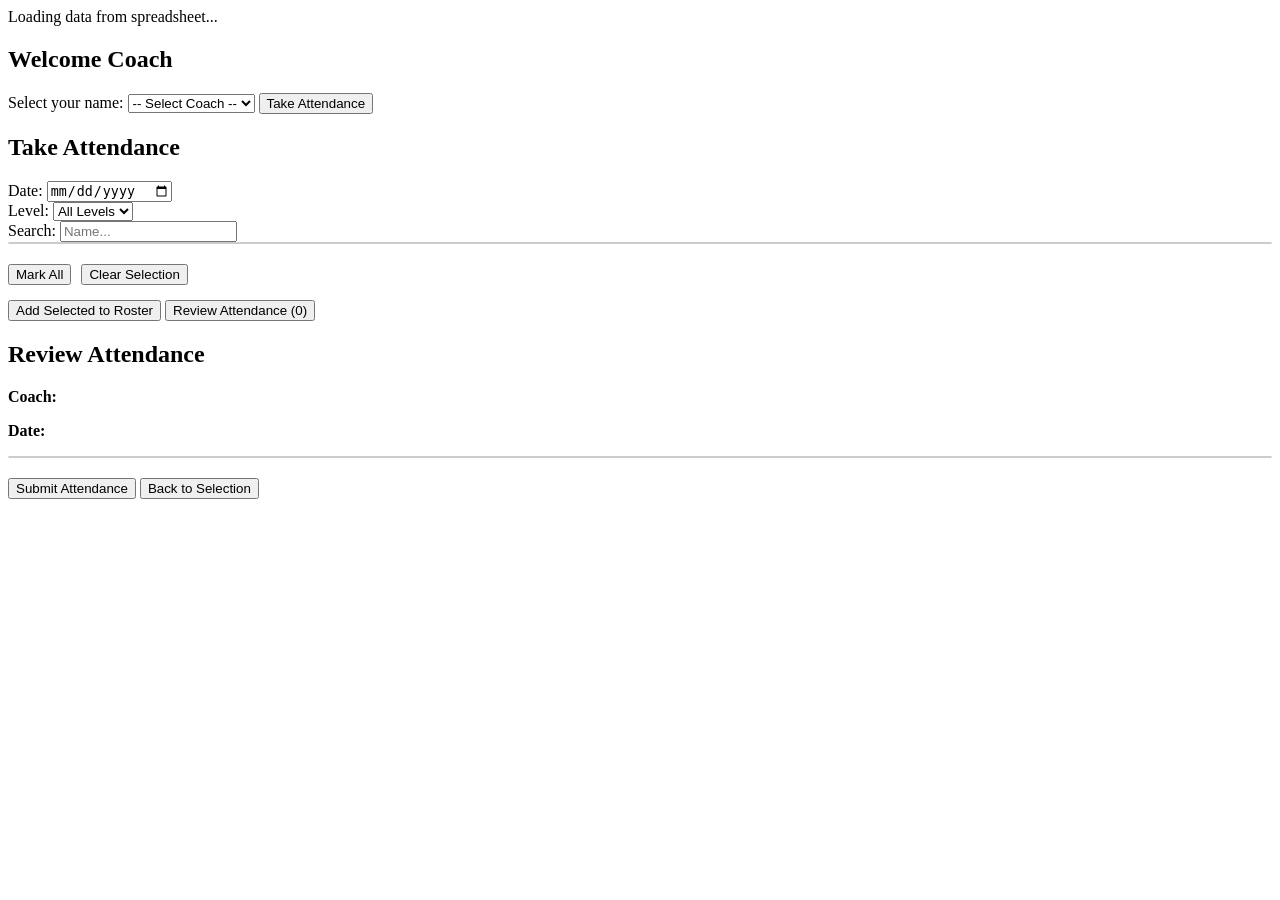
==== index.html @ cd17a527 "version 0.1" ====
<!doctype html>
<html>
  <head>
    <base target="_top" />
    <?!= include('css'); ?>
  </head>
  <body>
    <div id="loading">Loading data from spreadsheet...</div>

    <!-- SCREEN 1: Select Coach -->
    <div id="screen-coach" class="screen">
      <h2>Welcome Coach</h2>
      <label for="coachSelect">Select your name:</label>
      <select id="coachSelect">
        <option value="">-- Select Coach --</option>
      </select>
      <button onclick="startAttendance()">Take Attendance</button>
    </div>

    <!-- SCREEN 2: Take Attendance -->
    <div id="screen-attendance" class="screen">
      <h2>Take Attendance</h2>
      <label for="attendanceDate">Date:</label>
      <input type="date" id="attendanceDate" />

      <div class="filters">
        <div>
          <label for="levelFilter">Level:</label>
          <select id="levelFilter" onchange="renderAthleteList()">
            <option value="All">All Levels</option>
          </select>
        </div>
        <div>
          <label for="nameSearch">Search:</label>
          <input
            type="text"
            id="nameSearch"
            placeholder="Name..."
            onkeyup="renderAthleteList()"
          />
        </div>
      </div>

      <div
        id="athleteList"
        style="
          margin-bottom: 20px;
          border: 1px solid #ccc;
          border-radius: 4px;
          max-height: 300px;
          overflow-y: auto;
        "
      >
        <!-- Athletes will be injected here -->
      </div>

      <!-- NEW BUTTONS HERE -->
      <div style="display: flex; gap: 10px; margin-bottom: 15px">
        <button class="secondary" onclick="markAll()" style="margin-bottom: 0">
          Mark All
        </button>
        <button
          class="secondary"
          onclick="clearSelection()"
          style="margin-bottom: 0"
        >
          Clear Selection
        </button>
      </div>
      <!-- END NEW BUTTONS -->

      <button onclick="addToRoster()">Add Selected to Roster</button>
      <button class="secondary" onclick="goToReview()">
        Review Attendance (<span id="rosterCount">0</span>)
      </button>
    </div>

    <!-- SCREEN 3: Review & Submit -->
    <div id="screen-review" class="screen">
      <h2>Review Attendance</h2>
      <p><strong>Coach:</strong> <span id="reviewCoach"></span></p>
      <p><strong>Date:</strong> <span id="reviewDate"></span></p>

      <div
        id="reviewList"
        style="
          margin-bottom: 20px;
          border: 1px solid #ccc;
          border-radius: 4px;
          max-height: 300px;
          overflow-y: auto;
        "
      >
        <!-- Selected athletes will be injected here -->
      </div>

      <button onclick="submitData()" id="submitBtn">Submit Attendance</button>
      <button class="secondary" onclick="backToAttendance()">
        Back to Selection
      </button>
    </div>
    <?!= include('javascript'); ?>
  </body>
</html>
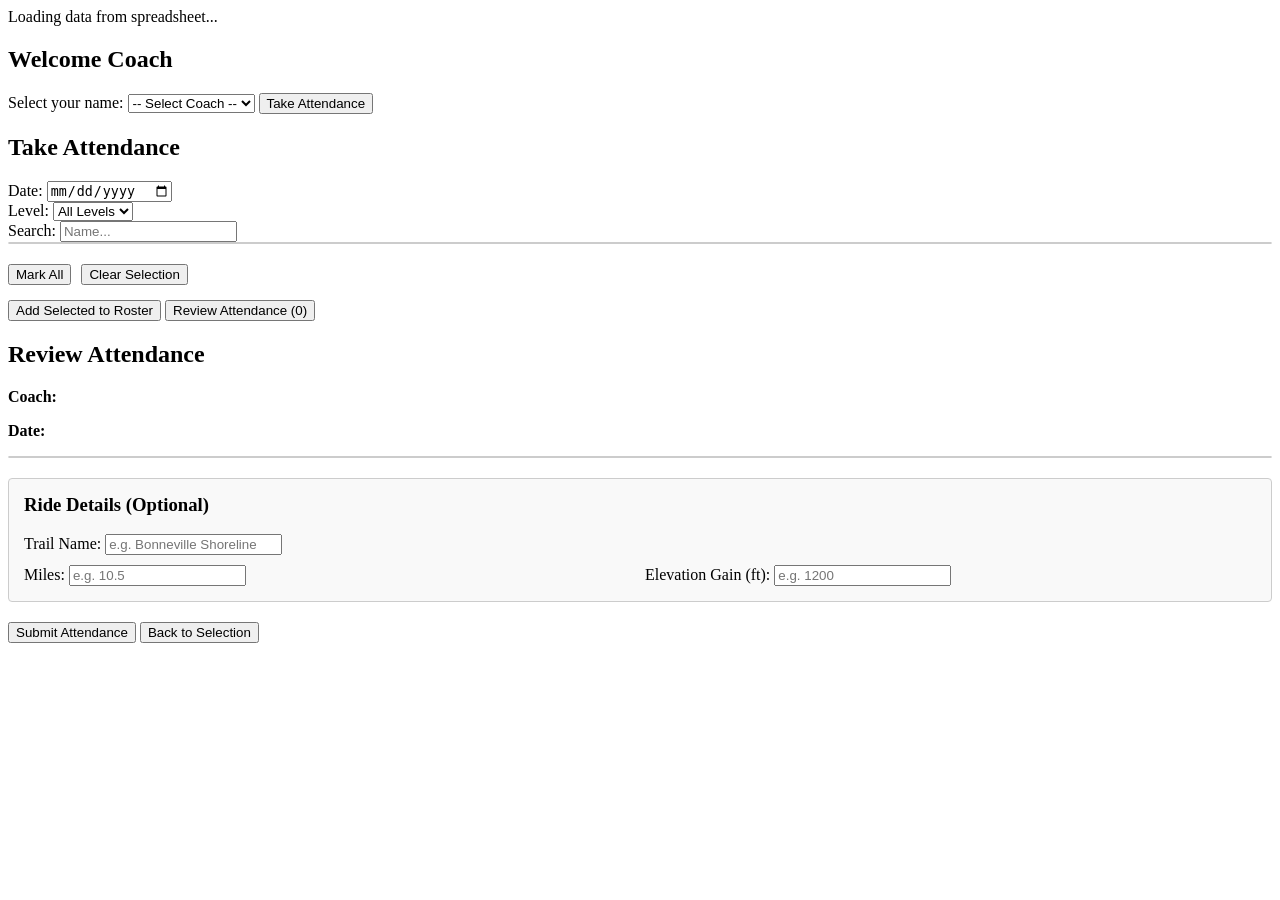
==== commit 3dfc5077: "update: add mileage and elevation tracking" ====
--- a/index.html
+++ b/index.html
@@ -94,6 +94,23 @@
         <!-- Selected athletes will be injected here -->
       </div>
 
+      <div style="margin-bottom: 20px; padding: 15px; border: 1px solid #ccc; border-radius: 4px; background-color: #f9f9f9;">
+        <h3 style="margin-top: 0;">Ride Details (Optional)</h3>
+        <label for="trailName">Trail Name:</label>
+        <input type="text" id="trailName" placeholder="e.g. Bonneville Shoreline" style="margin-bottom: 10px;" />
+
+        <div style="display: flex; gap: 10px;">
+          <div style="flex: 1;">
+            <label for="rideMiles">Miles:</label>
+            <input type="number" id="rideMiles" placeholder="e.g. 10.5" step="0.1" min="0" style="margin-bottom: 0;" />
+          </div>
+          <div style="flex: 1;">
+            <label for="rideElevation">Elevation Gain (ft):</label>
+            <input type="number" id="rideElevation" placeholder="e.g. 1200" step="1" min="0" style="margin-bottom: 0;" />
+          </div>
+        </div>
+      </div>
+
       <button onclick="submitData()" id="submitBtn">Submit Attendance</button>
       <button class="secondary" onclick="backToAttendance()">
         Back to Selection
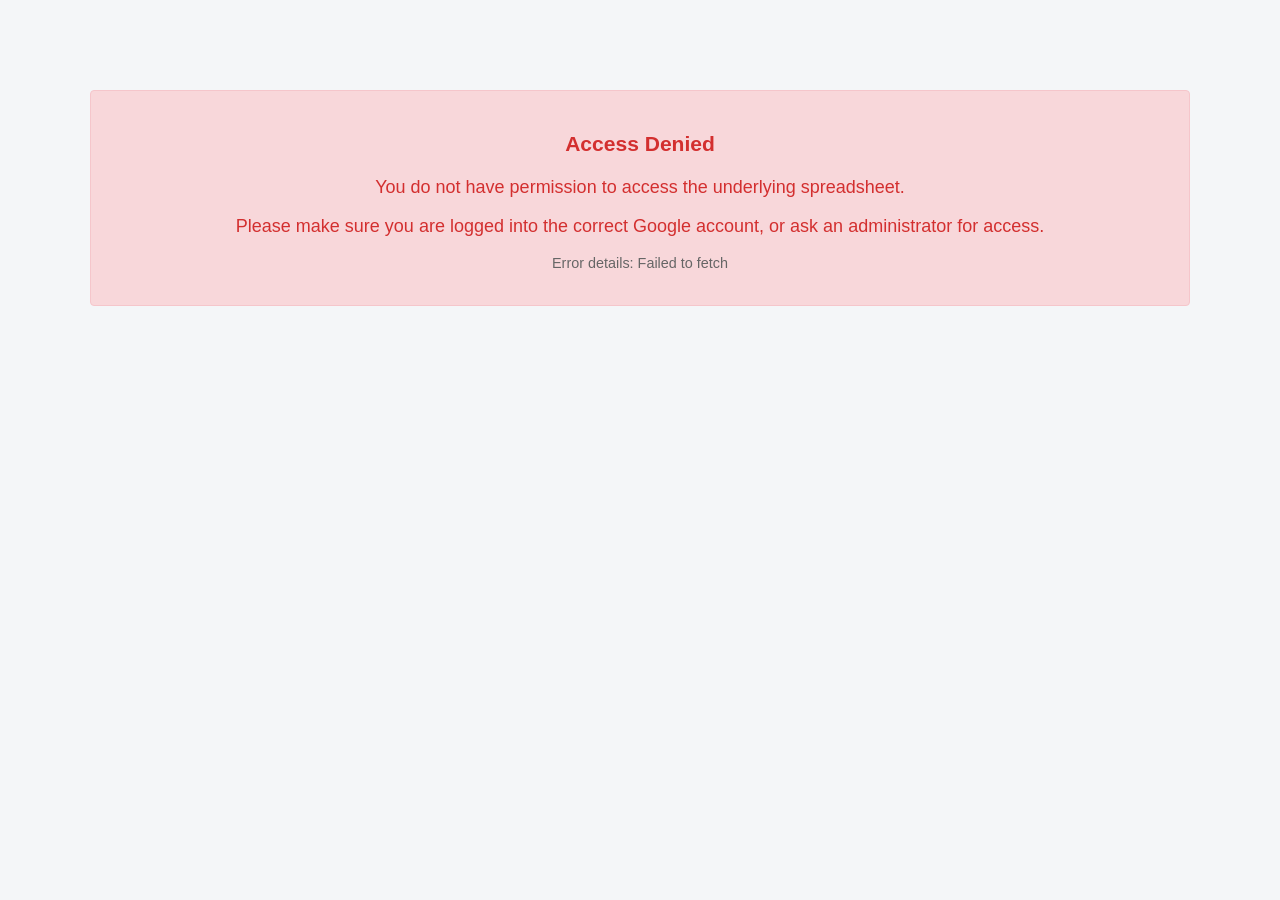
==== commit e6610288: "update to move to Github" ====
--- a/index.html
+++ b/index.html
@@ -1,8 +1,10 @@
 <!doctype html>
 <html>
   <head>
-    <base target="_top" />
-    <?!= include('css'); ?>
+    <meta charset="UTF-8">
+    <meta name="viewport" content="width=device-width, initial-scale=1.0">
+    <title>MTB Attendance Tracker</title>
+    <link rel="stylesheet" href="style.css" />
   </head>
   <body>
     <div id="loading">Loading data from spreadsheet...</div>
@@ -116,7 +118,7 @@
         Back to Selection
       </button>
     </div>
-    <?!= include('javascript'); ?>
+    <script src="script.js"></script>
   </body>
 </html>
 
--- a/style.css
+++ b/style.css
@@ -0,0 +1,97 @@
+body {
+  font-family:
+    -apple-system, BlinkMacSystemFont, "Segoe UI", Roboto, Helvetica, Arial,
+    sans-serif;
+  margin: 0;
+  padding: 20px;
+  background-color: #f4f6f8;
+  color: #333;
+}
+h2 {
+  color: #202124;
+  margin-top: 0;
+}
+.screen {
+  display: none;
+  background: white;
+  padding: 20px;
+  border-radius: 8px;
+  box-shadow: 0 1px 3px rgba(0, 0, 0, 0.12);
+}
+.screen.active {
+  display: block;
+}
+label {
+  display: block;
+  margin-bottom: 8px;
+  font-weight: bold;
+}
+select,
+input[type="text"],
+input[type="date"] {
+  width: 100%;
+  padding: 12px;
+  margin-bottom: 16px;
+  border: 1px solid #ccc;
+  border-radius: 4px;
+  box-sizing: border-box;
+  font-size: 16px;
+}
+button {
+  background-color: #1a73e8;
+  color: white;
+  border: none;
+  padding: 14px 20px;
+  font-size: 16px;
+  border-radius: 4px;
+  cursor: pointer;
+  width: 100%;
+  margin-bottom: 10px;
+}
+button.secondary {
+  background-color: #f1f3f4;
+  color: #1a73e8;
+  border: 1px solid #1a73e8;
+}
+button.danger {
+  background-color: #ea4335;
+  margin-top: 5px;
+  padding: 8px;
+  font-size: 14px;
+}
+.athlete-item,
+.review-item {
+  padding: 12px;
+  border-bottom: 1px solid #eee;
+  display: flex;
+  align-items: center;
+  justify-content: space-between;
+}
+.athlete-item:last-child,
+.review-item:last-child {
+  border-bottom: none;
+}
+.athlete-item input[type="checkbox"] {
+  transform: scale(1.5);
+  margin-right: 15px;
+}
+.filters {
+  display: flex;
+  gap: 10px;
+}
+.filters > div {
+  flex: 1;
+}
+#loading {
+  text-align: center;
+  padding: 50px;
+  font-size: 18px;
+  color: #666;
+}
+.badge {
+  background: #e8f0fe;
+  color: #1a73e8;
+  padding: 4px 8px;
+  border-radius: 12px;
+  font-size: 12px;
+}
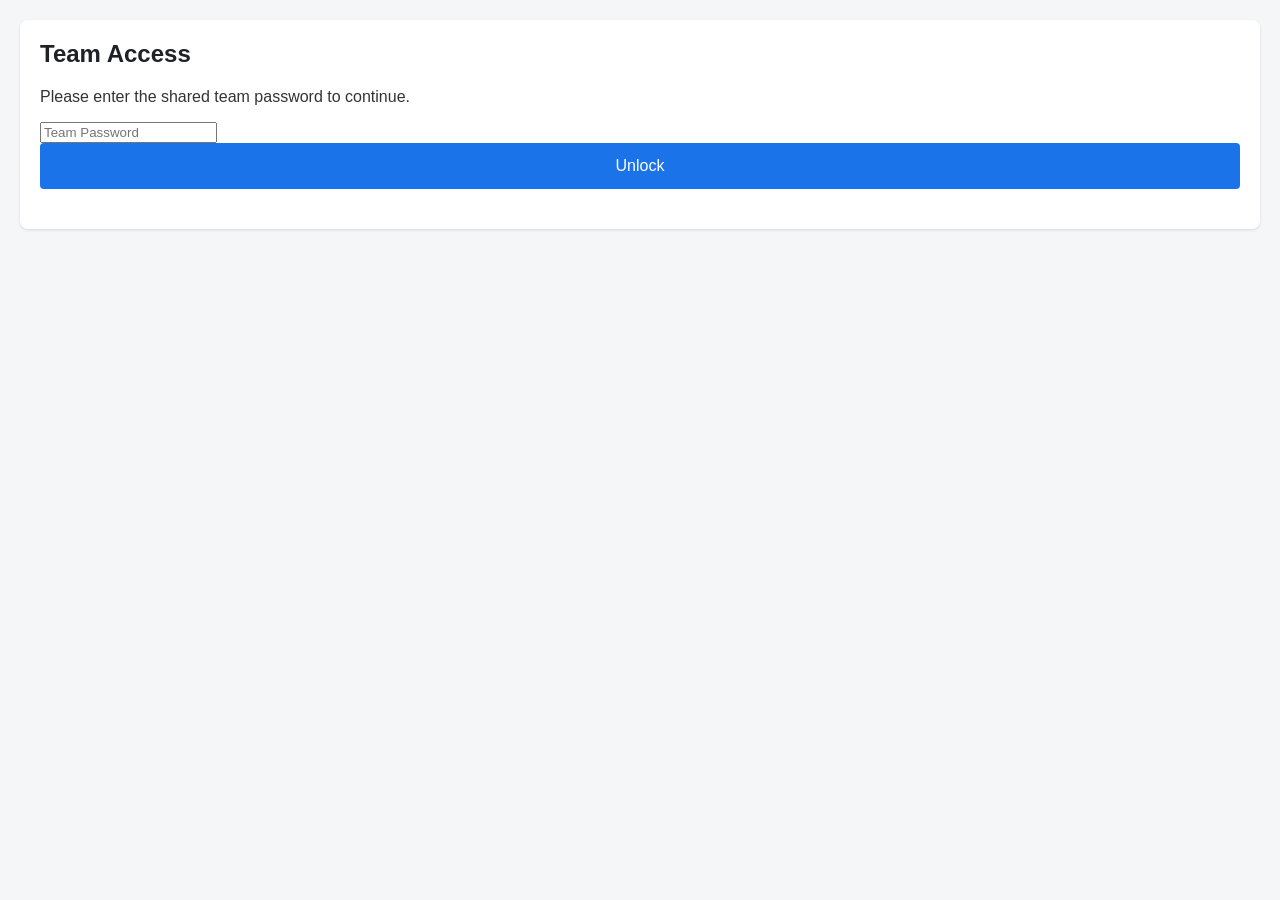
==== commit 134426cc: "update to add a little more security to the app" ====
--- a/index.html
+++ b/index.html
@@ -7,7 +7,14 @@
     <link rel="stylesheet" href="style.css" />
   </head>
   <body>
-    <div id="loading">Loading data from spreadsheet...</div>
+    <!-- SCREEN 0: Gatekeeper Login -->
+    <div id="screen-login" class="screen active">
+      <h2>Team Access</h2>
+      <p>Please enter the shared team password to continue.</p>
+      <input type="password" id="teamPassword" placeholder="Team Password" />
+      <button onclick="unlockApp()">Unlock</button>
+      <div id="loginError" style="color: #ea4335; margin-top: 10px;"></div>
+    </div>
 
     <!-- SCREEN 1: Select Coach -->
     <div id="screen-coach" class="screen">
@@ -38,34 +45,21 @@
             type="text"
             id="nameSearch"
             placeholder="Name..."
-            onkeyup="renderAthleteList()"
+            onkeyup="onSearchChange()"
           />
         </div>
       </div>
 
-      <div
-        id="athleteList"
-        style="
-          margin-bottom: 20px;
-          border: 1px solid #ccc;
-          border-radius: 4px;
-          max-height: 300px;
-          overflow-y: auto;
-        "
-      >
+      <div id="athleteList" class="list-container">
         <!-- Athletes will be injected here -->
       </div>
 
       <!-- NEW BUTTONS HERE -->
-      <div style="display: flex; gap: 10px; margin-bottom: 15px">
-        <button class="secondary" onclick="markAll()" style="margin-bottom: 0">
+      <div class="action-buttons">
+        <button class="secondary" onclick="markAll()">
           Mark All
         </button>
-        <button
-          class="secondary"
-          onclick="clearSelection()"
-          style="margin-bottom: 0"
-        >
+        <button class="secondary" onclick="clearSelection()">
           Clear Selection
         </button>
       </div>
@@ -83,34 +77,30 @@
       <p><strong>Coach:</strong> <span id="reviewCoach"></span></p>
       <p><strong>Date:</strong> <span id="reviewDate"></span></p>
 
-      <div
-        id="reviewList"
-        style="
-          margin-bottom: 20px;
-          border: 1px solid #ccc;
-          border-radius: 4px;
-          max-height: 300px;
-          overflow-y: auto;
-        "
-      >
+      <div id="reviewList" class="list-container">
         <!-- Selected athletes will be injected here -->
       </div>
 
-      <div style="margin-bottom: 20px; padding: 15px; border: 1px solid #ccc; border-radius: 4px; background-color: #f9f9f9;">
-        <h3 style="margin-top: 0;">Ride Details (Optional)</h3>
+      <div class="ride-details">
+        <h3>Ride Details (Optional)</h3>
         <label for="trailName">Trail Name:</label>
-        <input type="text" id="trailName" placeholder="e.g. Bonneville Shoreline" style="margin-bottom: 10px;" />
+        <input type="text" id="trailName" class="trail-input" placeholder="e.g. Bonneville Shoreline" />
 
-        <div style="display: flex; gap: 10px;">
-          <div style="flex: 1;">
+        <div class="ride-details-row">
+          <div class="ride-details-col">
             <label for="rideMiles">Miles:</label>
-            <input type="number" id="rideMiles" placeholder="e.g. 10.5" step="0.1" min="0" style="margin-bottom: 0;" />
+            <input type="number" id="rideMiles" placeholder="e.g. 10.5" step="0.1" min="0" />
           </div>
-          <div style="flex: 1;">
+          <div class="ride-details-col">
             <label for="rideElevation">Elevation Gain (ft):</label>
-            <input type="number" id="rideElevation" placeholder="e.g. 1200" step="1" min="0" style="margin-bottom: 0;" />
+            <input type="number" id="rideElevation" placeholder="e.g. 1200" step="1" min="0" />
           </div>
         </div>
+      </div>
+
+      <div style="margin-bottom: 20px;">
+        <label for="coachPin">Coach PIN:</label>
+        <input type="password" id="coachPin" placeholder="Enter your PIN" style="margin-bottom: 0;" />
       </div>
 
       <button onclick="submitData()" id="submitBtn">Submit Attendance</button>
--- a/style.css
+++ b/style.css
@@ -95,3 +95,45 @@
   border-radius: 12px;
   font-size: 12px;
 }
+
+/* New classes extracted from inline HTML styles */
+.list-container {
+  margin-bottom: 20px;
+  border: 1px solid #ccc;
+  border-radius: 4px;
+  max-height: 300px;
+  overflow-y: auto;
+}
+
+.action-buttons {
+  display: flex;
+  gap: 10px;
+  margin-bottom: 15px;
+}
+.action-buttons button {
+  margin-bottom: 0;
+}
+
+.ride-details {
+  margin-bottom: 20px;
+  padding: 15px;
+  border: 1px solid #ccc;
+  border-radius: 4px;
+  background-color: #f9f9f9;
+}
+.ride-details h3 {
+  margin-top: 0;
+}
+.ride-details .trail-input {
+  margin-bottom: 10px;
+}
+.ride-details-row {
+  display: flex;
+  gap: 10px;
+}
+.ride-details-col {
+  flex: 1;
+}
+.ride-details-col input[type="number"] {
+  margin-bottom: 0;
+}
